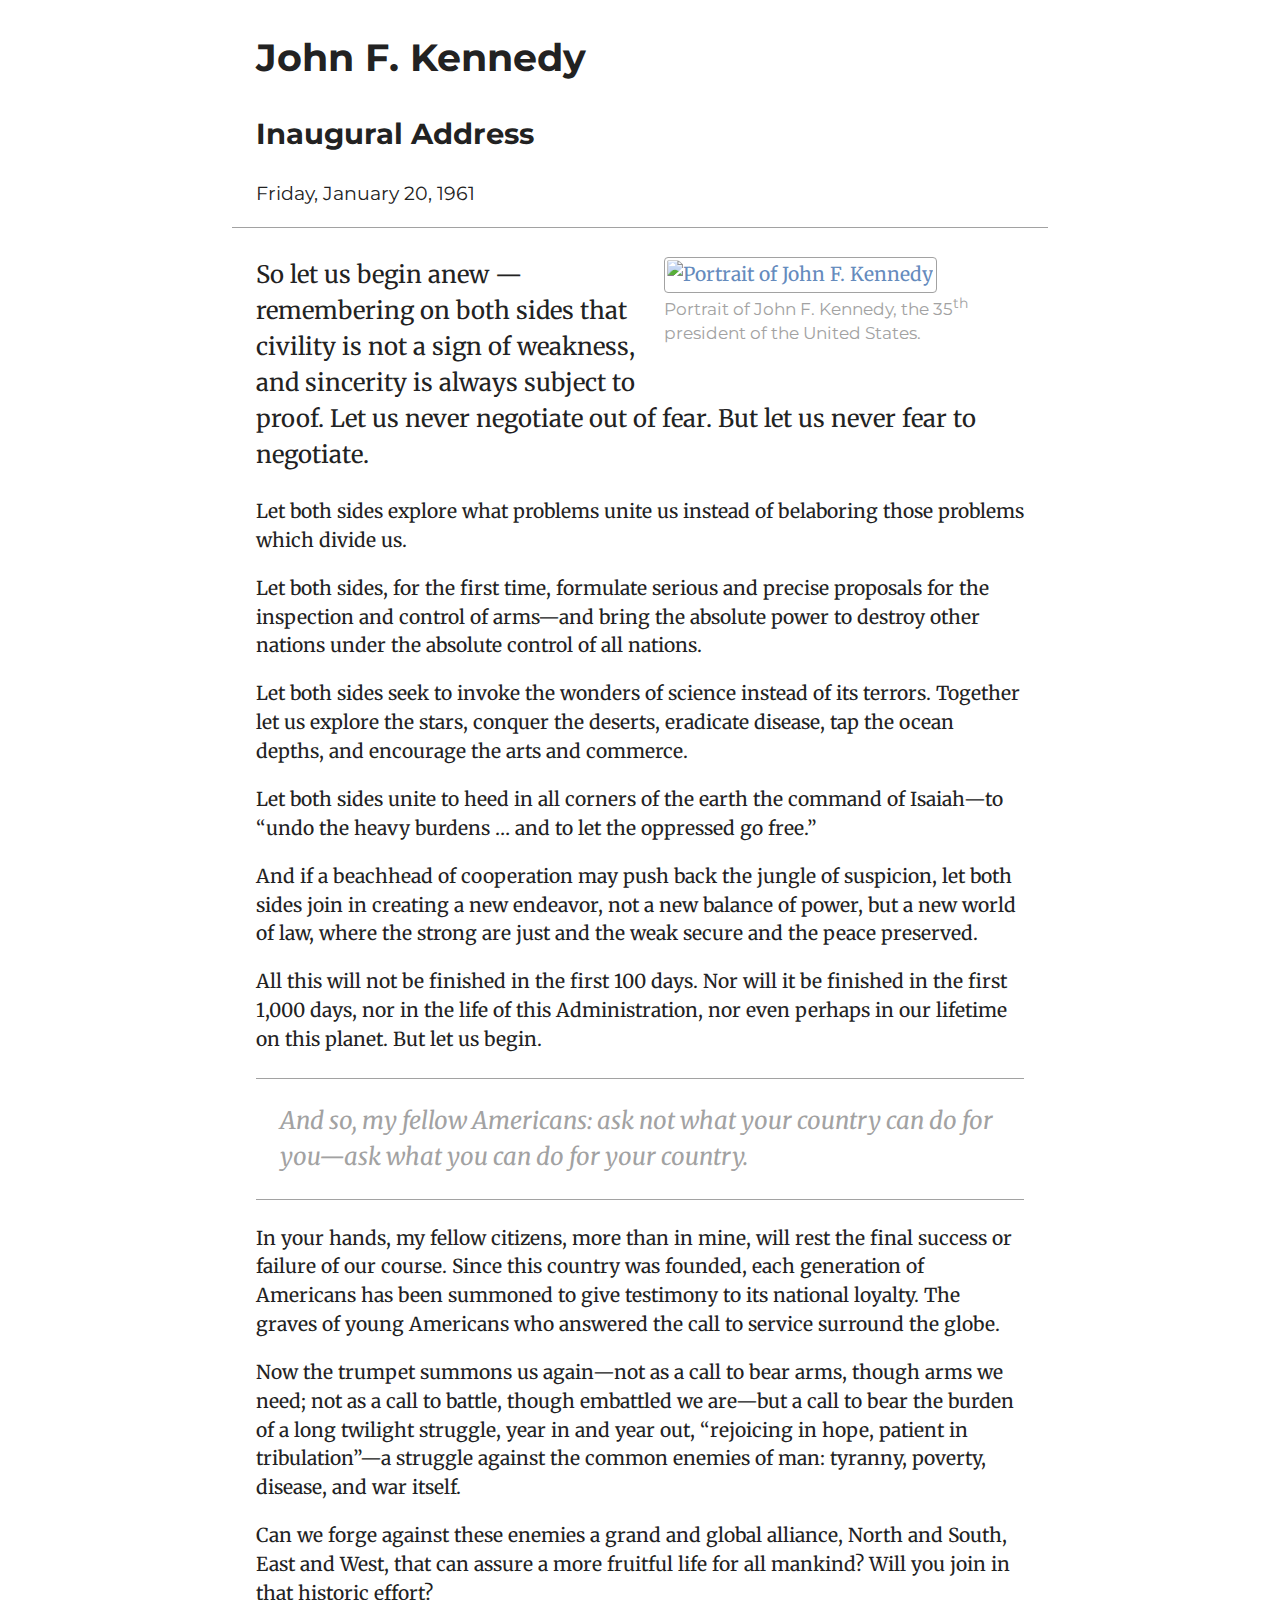
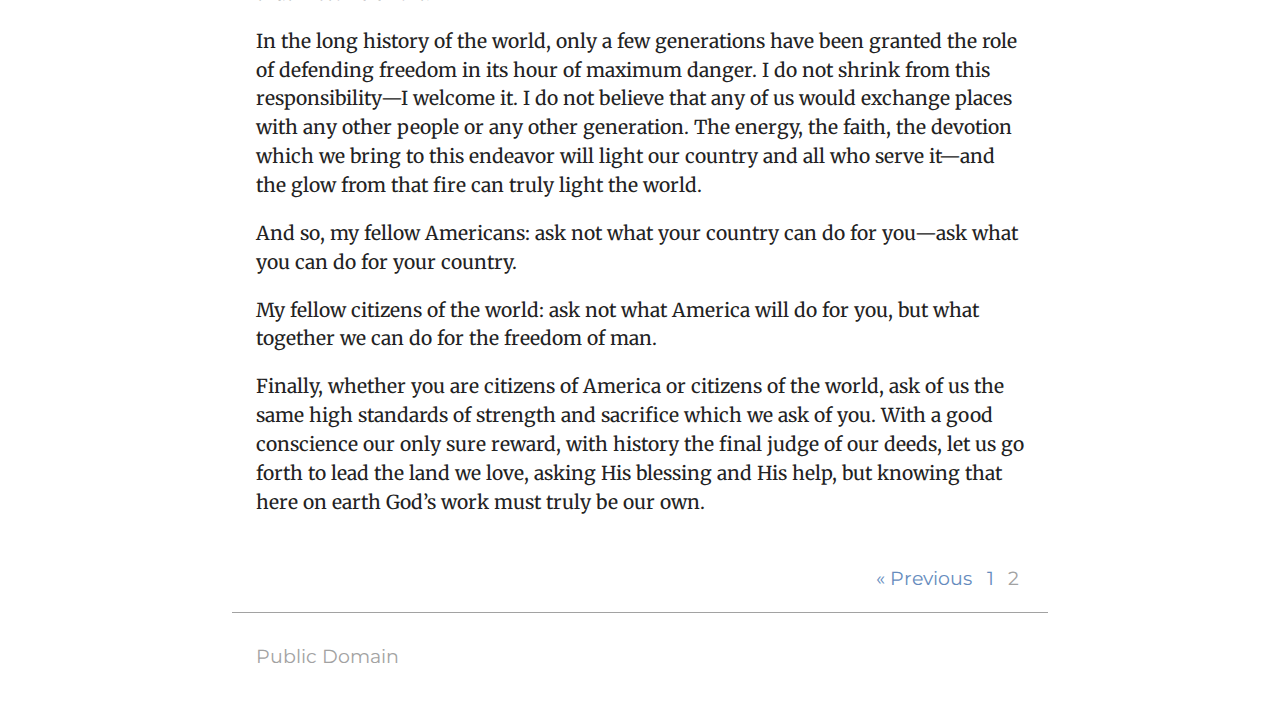
==== 2.html @ f9a07613 "Remove role attributes" ====
<!DOCTYPE html>
<html lang="en">
<head>
  <meta charset="utf-8">
	<meta http-equiv="X-UA-Compatible" content="IE=edge">
  <meta name="viewport" content="width=device-width, initial-scale=1">
  <title>Page 2 | JFK Inaugural Address</title>

  <link rel="stylesheet" href="https://unpkg.com/normalize.css">
	<link rel="stylesheet" href="https://fonts.googleapis.com/css?family=Montserrat:400,700%7CMerriweather:400,400italic">
  <link rel="stylesheet" href="css/style.css">

</head>

  <body>

  <nav class="visuallyhidden focusable">
    <a href="#content">Skip to content</a>
  </nav>

    <header class="site-header">
      <div class="container site-header__container">
        <h1 class="site-header__title">John F. Kennedy</h1>
        <h2>Inaugural Address</h2>
        <p>Friday, January 20, 1961</p>
      </div><!-- end container -->
    </header><!-- end header -->

    <main id="content">
      <div class="container main__container">

        <figure class="photo sm-one-half float--right">
          <a href="https://upload.wikimedia.org/wikipedia/commons/1/1e/JFK_White_House_portrait_looking_up_lighting_corrected.jpg" class="photo__link">
            <img src="https://upload.wikimedia.org/wikipedia/commons/1/1e/JFK_White_House_portrait_looking_up_lighting_corrected.jpg" alt="Portrait of John F. Kennedy" class="photo__img" width="760" height="970">
          </a>
          <figcaption class="photo__caption">Portrait of John F. Kennedy, the 35<sup>th</sup> president of the United States.</figcaption>
        </figure><!-- end photo -->

        <p class="lead">So let us begin anew &mdash;remembering on both sides that civility is not a sign of weakness, and sincerity is always subject to proof. Let us never negotiate out of fear. But let us never fear to negotiate.</p>

        <p>Let both sides explore what problems unite us instead of belaboring those problems which divide us.</p>

        <p>Let both sides, for the first time, formulate serious and precise proposals for the inspection and control of arms&mdash;and bring the absolute power to destroy other nations under the absolute control of all nations.</p>

        <p>Let both sides seek to invoke the wonders of science instead of its terrors. Together let us explore the stars, conquer the deserts, eradicate disease, tap the ocean depths, and encourage the arts and commerce.</p>

        <p>Let both sides unite to heed in all corners of the earth the command of Isaiah&mdash;to &ldquo;undo the heavy burdens &hellip; and to let the oppressed go free.&rdquo;</p>

        <p>And if a beachhead of cooperation may push back the jungle of suspicion, let both sides join in creating a new endeavor, not a new balance of power, but a new world of law, where the strong are just and the weak secure and the peace preserved.</p>

        <p>All this will not be finished in the first 100 days. Nor will it be finished in the first 1,000 days, nor in the life of this Administration, nor even perhaps in our lifetime on this planet. But let us begin.</p>

        <p class="pullquote" aria-hidden="true">And so, my fellow Americans: ask not what your country can do for you&mdash;ask what you can do for your country.</p>

        <p>In your hands, my fellow citizens, more than in mine, will rest the final success or failure of our course. Since this country was founded, each generation of Americans has been summoned to give testimony to its national loyalty. The graves of young Americans who answered the call to service surround the globe.</p>

        <p>Now the trumpet summons us again&mdash;not as a call to bear arms, though arms we need; not as a call to battle, though embattled we are&mdash;but a call to bear the burden of a long twilight struggle, year in and year out, &ldquo;rejoicing in hope, patient in tribulation&rdquo;&mdash;a struggle against the common enemies of man: tyranny, poverty, disease, and war itself.</p>

        <p>Can we forge against these enemies a grand and global alliance, North and South, East and West, that can assure a more fruitful life for all mankind? Will you join in that historic effort?</p>

        <p>In the long history of the world, only a few generations have been granted the role of defending freedom in its hour of maximum danger. I do not shrink from this responsibility&mdash;I welcome it. I do not believe that any of us would exchange places with any other people or any other generation. The energy, the faith, the devotion which we bring to this endeavor will light our country and all who serve it&mdash;and the glow from that fire can truly light the world.</p>

        <p>And so, my fellow Americans: ask not what your country can do for you&mdash;ask what you can do for your country.</p>

        <p>My fellow citizens of the world: ask not what America will do for you, but what together we can do for the freedom of man.</p>

        <p>Finally, whether you are citizens of America or citizens of the world, ask of us the same high standards of strength and sacrifice which we ask of you. With a good conscience our only sure reward, with history the final judge of our deeds, let us go forth to lead the land we love, asking His blessing and His help, but knowing that here on earth God&rsquo;s work must truly be our own.</p>

      </div><!-- end container -->
    </main><!-- end content -->

    <nav class="site-nav">
      <div class="container site-nav__container">
        <ul class="site-nav__list">
          <li class="site-nav__item"><a href="index.html" title="Go to previous page" class="site-nav__link">&laquo; Previous</a></li>
          <li class="site-nav__item"><a href="index.html" title="Go to page 1" class="site-nav__link">1</a></li>
          <li class="site-nav__item site-nav__item--inactive">2</li>
        </ul>
      </div><!-- end container -->
    </nav><!-- end navigation -->

    <footer class="site-footer">
      <div class="container">
        <p class="site-footer__credit">Public Domain</p>
      </div><!-- end container -->
    </footer><!-- end footer -->

  </body>

</html>
---- css/style.css ----
/********************/
/*! General Styles  */
/********************/

html {
  box-sizing: border-box;
}

*, *:before, *:after {
  box-sizing: inherit;
}

body {
  color: #222222;
  font-family: "Merriweather", Georgia, Times, serif;
  font-size: 120%;
  line-height: 1.5;
}

img {
  height: auto;
  width: 100%;
  max-width: 100%;
}

figure {
  margin: 0;
}

/* Links */
a {
  color: #658bbd;
  text-decoration: none;
}

a:active,
a:hover,
a:focus {
  color: #4d6b91;
}

/*******************/
/*! Helper Styles  */
/*******************/

/* Hide Visually */
.visuallyhidden {
  border: 0;
  clip: rect(0 0 0 0);
  height: 1px;
  margin: -1px;
  overflow: hidden;
  padding: 0;
  position: absolute;
  width: 1px;
}

.visuallyhidden.focusable:active,
.visuallyhidden.focusable:focus {
  clip: auto;
  height: auto;
  margin: 0;
  overflow: visible;
  position: static;
  width: auto;
}

/************/
/*! Layout  */
/************/

.container {
  margin: 1.5em auto;
  padding: 0 1.25em;
  max-width: 42.5em;
}

.container::after {
  clear: both;
  content: "";
  display: table;
}

/* Grid */
@media (min-width: 43.75em) {
  .sm-one-third {
    width: 33.3333333333%;
  }

  .sm-one-half {
    width: 50%;
  }  
}

/* Float */
.float--left {
  float: left;
}

.float--right {
  float: right;
}

/********************/
/*! Content Blocks  */
/********************/

/* Header */
.site-header {
  margin-bottom: 1.5em;
  font-family: "Montserrat", Helvetica, Arial, sans-serif;
}

.site-header__container {
  border-bottom: 1px solid #a2a2a2;
}

/* Photo */
.photo {
  margin-bottom: 1.5em;
}

.photo.float--right,
.photo.float--left {
  float: none;
  padding-right: 0;
}

@media (min-width: 43.75em) {
  .photo.float--left {
    float: left;
    padding-right: 1.25em;
  }
  
  .photo.float--right {
    float: right;
    padding-left: 1.25em;
  }  
}

.photo__img {
  border: 1px solid #a2a2a2;
  border-radius: 4px;
  padding: .125em;
}

.photo__caption {
  color: #a2a2a2;
  font-family: "Montserrat", Helvetica, Arial, sans-serif;
  font-size: .875em;
  font-weight: 400;
}

/* Lead paragraph */
.lead {
  margin-top: 0;
  font-size: 1.25em;
}

/* Site Navigation */
.site-nav {
  font-family: "Montserrat", Helvetica, Arial, sans-serif;
  text-align: right;
}

.site-nav__container {
  border-bottom: 1px solid #a2a2a2;
}

.site-nav__list {
  list-style: none;
}

.site-nav__item {
  display: inline;
  padding: 0 .25em;
}

.site-nav__item--inactive {
  color: #a2a2a2;
}

/* Footer */
.site-footer {
  color: #a2a2a2;
  font-family: "Montserrat", Helvetica, Arial, sans-serif;
}

/* Pull Quotes */
.pullquote {
  border-bottom: 1px solid #a2a2a2;
  border-top: 1px solid #a2a2a2;
  color: #a2a2a2;
  font-size: 1.25em;
  font-style: italic;
  padding: 1em;
}
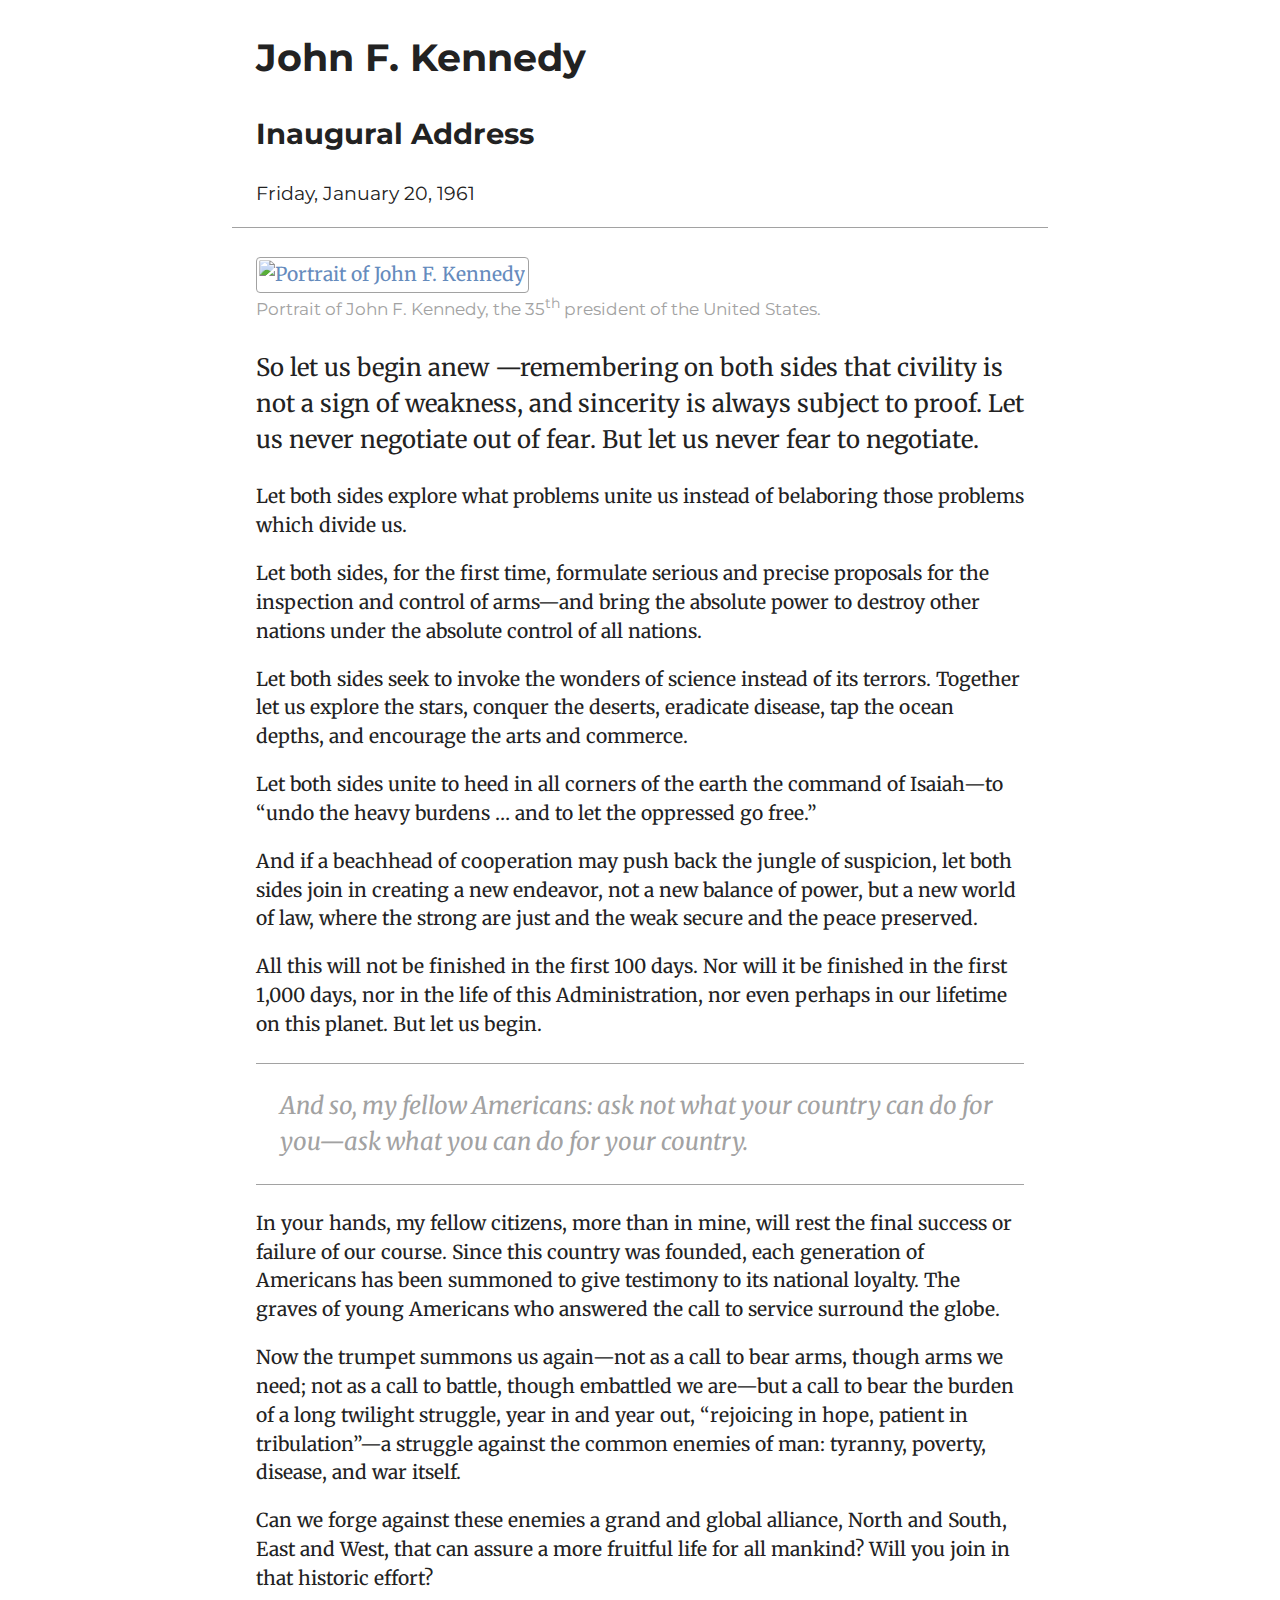
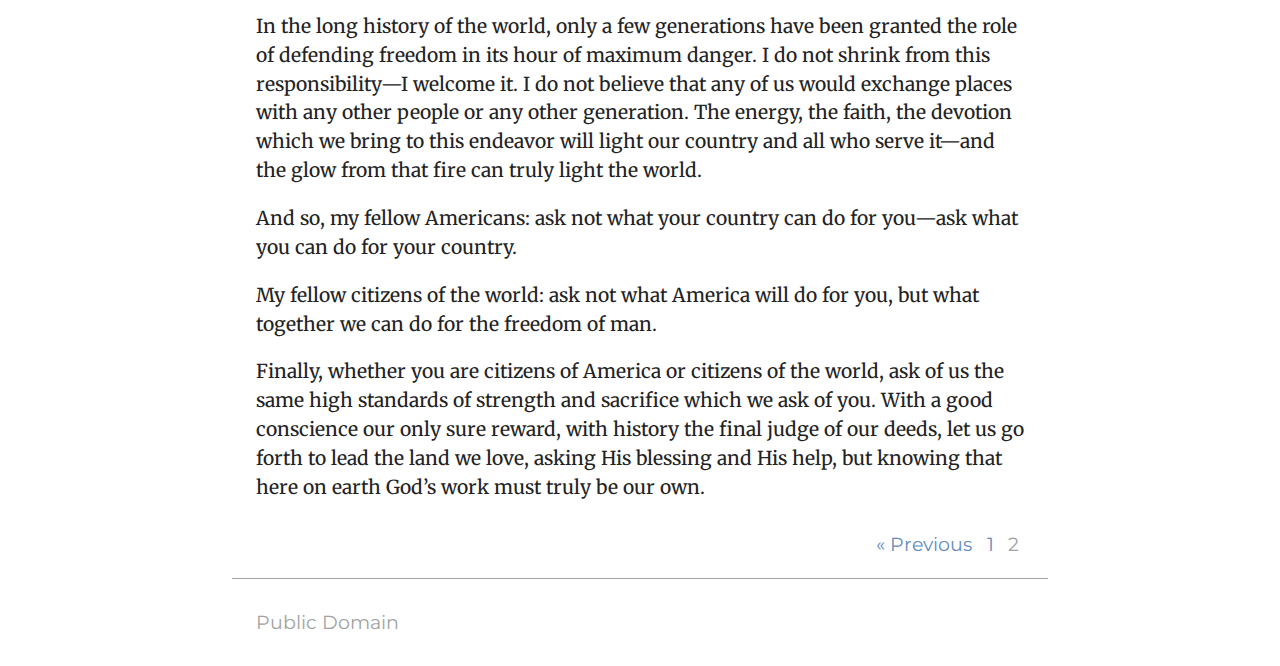
==== commit a30ff97c: "Remove float" ====
--- a/2.html
+++ b/2.html
@@ -14,9 +14,9 @@
 
   <body>
 
-  <nav class="visuallyhidden focusable">
-    <a href="#content">Skip to content</a>
-  </nav>
+    <nav class="visuallyhidden focusable">
+      <a href="#content">Skip to content</a>
+    </nav>
 
     <header class="site-header">
       <div class="container site-header__container">
@@ -29,7 +29,7 @@
     <main id="content">
       <div class="container main__container">
 
-        <figure class="photo sm-one-half float--right">
+        <figure class="photo">
           <a href="https://upload.wikimedia.org/wikipedia/commons/1/1e/JFK_White_House_portrait_looking_up_lighting_corrected.jpg" class="photo__link">
             <img src="https://upload.wikimedia.org/wikipedia/commons/1/1e/JFK_White_House_portrait_looking_up_lighting_corrected.jpg" alt="Portrait of John F. Kennedy" class="photo__img" width="760" height="970">
           </a>
--- a/css/style.css
+++ b/css/style.css
@@ -6,13 +6,15 @@
   box-sizing: border-box;
 }
 
-*, *:before, *:after {
+*,
+*:before,
+*:after {
   box-sizing: inherit;
 }
 
 body {
   color: #222222;
-  font-family: "Merriweather", Georgia, Times, serif;
+  font-family: 'Merriweather', Georgia, Times, serif;
   font-size: 120%;
   line-height: 1.5;
 }
@@ -75,32 +77,6 @@
   max-width: 42.5em;
 }
 
-.container::after {
-  clear: both;
-  content: "";
-  display: table;
-}
-
-/* Grid */
-@media (min-width: 43.75em) {
-  .sm-one-third {
-    width: 33.3333333333%;
-  }
-
-  .sm-one-half {
-    width: 50%;
-  }  
-}
-
-/* Float */
-.float--left {
-  float: left;
-}
-
-.float--right {
-  float: right;
-}
-
 /********************/
 /*! Content Blocks  */
 /********************/
@@ -108,7 +84,7 @@
 /* Header */
 .site-header {
   margin-bottom: 1.5em;
-  font-family: "Montserrat", Helvetica, Arial, sans-serif;
+  font-family: 'Montserrat', Helvetica, Arial, sans-serif;
 }
 
 .site-header__container {
@@ -131,23 +107,23 @@
     float: left;
     padding-right: 1.25em;
   }
-  
+
   .photo.float--right {
     float: right;
     padding-left: 1.25em;
-  }  
+  }
 }
 
 .photo__img {
   border: 1px solid #a2a2a2;
   border-radius: 4px;
-  padding: .125em;
+  padding: 0.125em;
 }
 
 .photo__caption {
   color: #a2a2a2;
-  font-family: "Montserrat", Helvetica, Arial, sans-serif;
-  font-size: .875em;
+  font-family: 'Montserrat', Helvetica, Arial, sans-serif;
+  font-size: 0.875em;
   font-weight: 400;
 }
 
@@ -159,7 +135,7 @@
 
 /* Site Navigation */
 .site-nav {
-  font-family: "Montserrat", Helvetica, Arial, sans-serif;
+  font-family: 'Montserrat', Helvetica, Arial, sans-serif;
   text-align: right;
 }
 
@@ -173,7 +149,7 @@
 
 .site-nav__item {
   display: inline;
-  padding: 0 .25em;
+  padding: 0 0.25em;
 }
 
 .site-nav__item--inactive {
@@ -183,7 +159,7 @@
 /* Footer */
 .site-footer {
   color: #a2a2a2;
-  font-family: "Montserrat", Helvetica, Arial, sans-serif;
+  font-family: 'Montserrat', Helvetica, Arial, sans-serif;
 }
 
 /* Pull Quotes */
@@ -194,4 +170,4 @@
   font-size: 1.25em;
   font-style: italic;
   padding: 1em;
-}+}
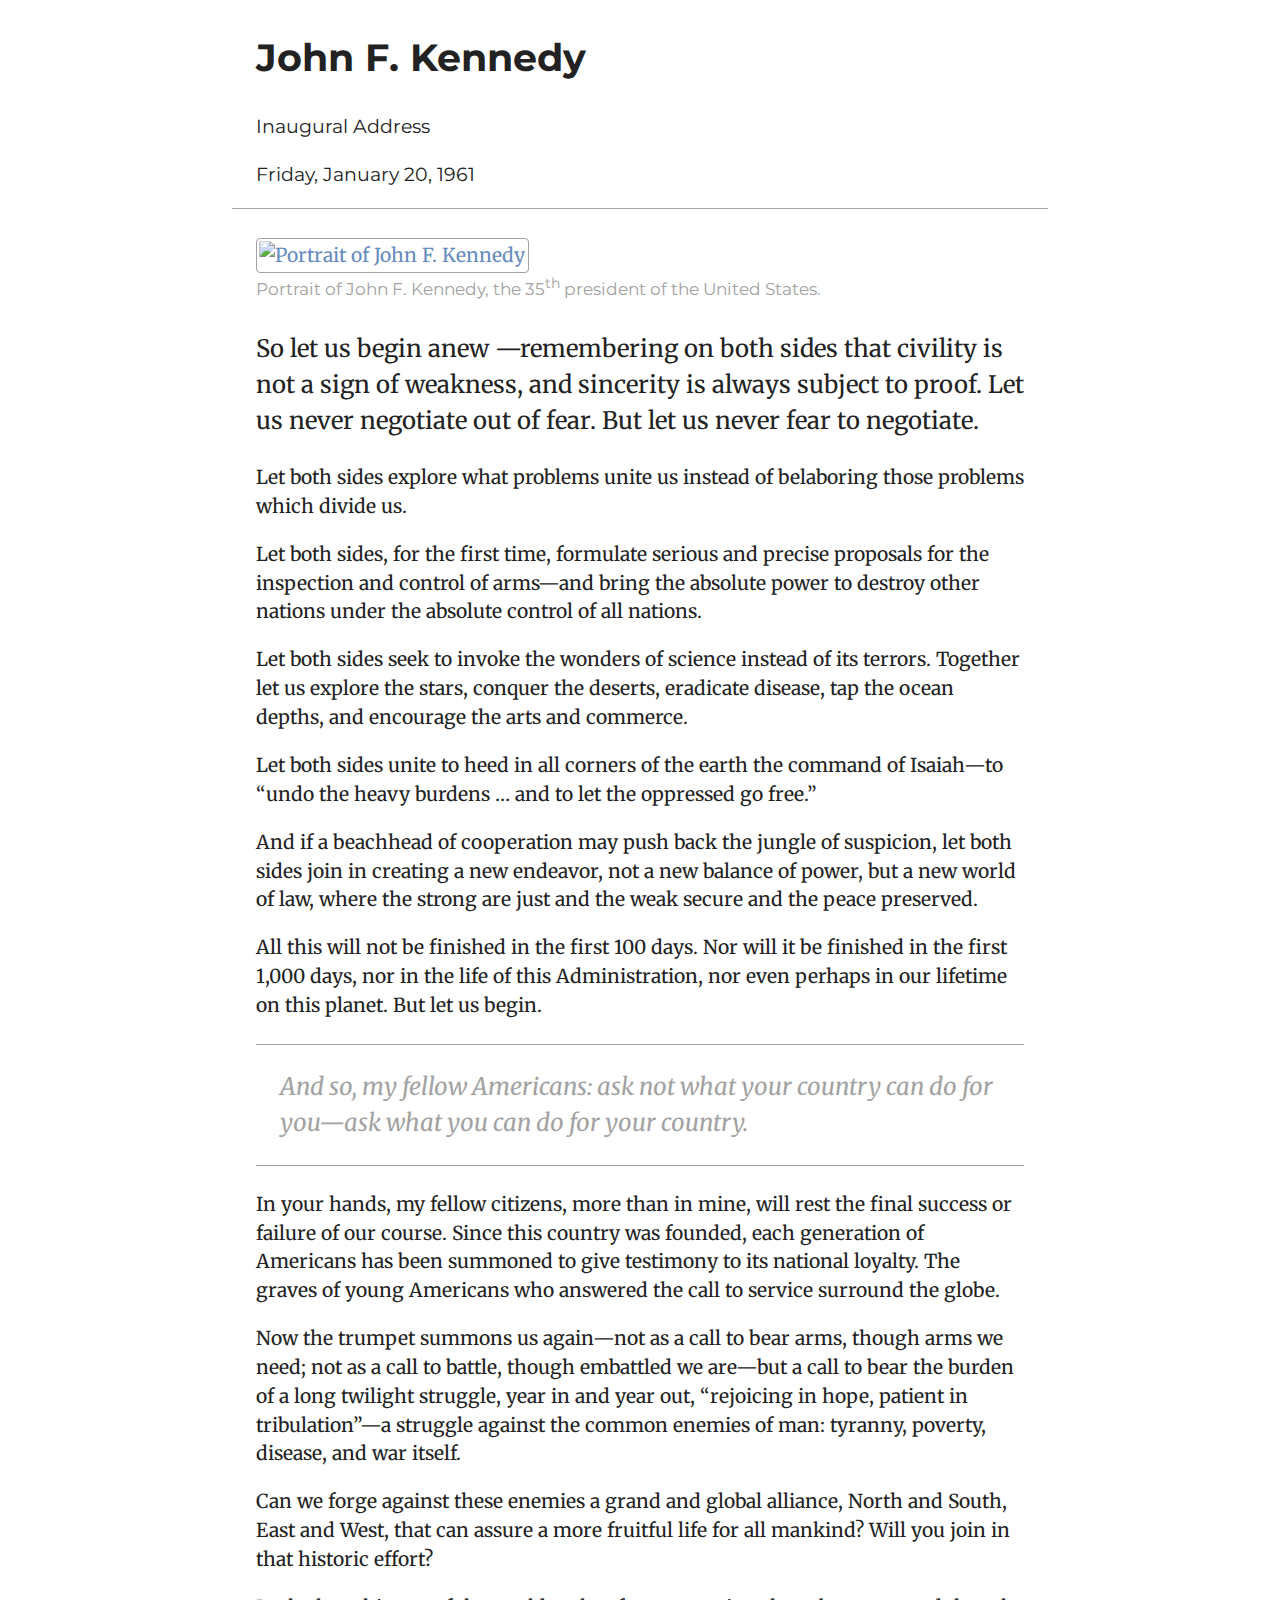
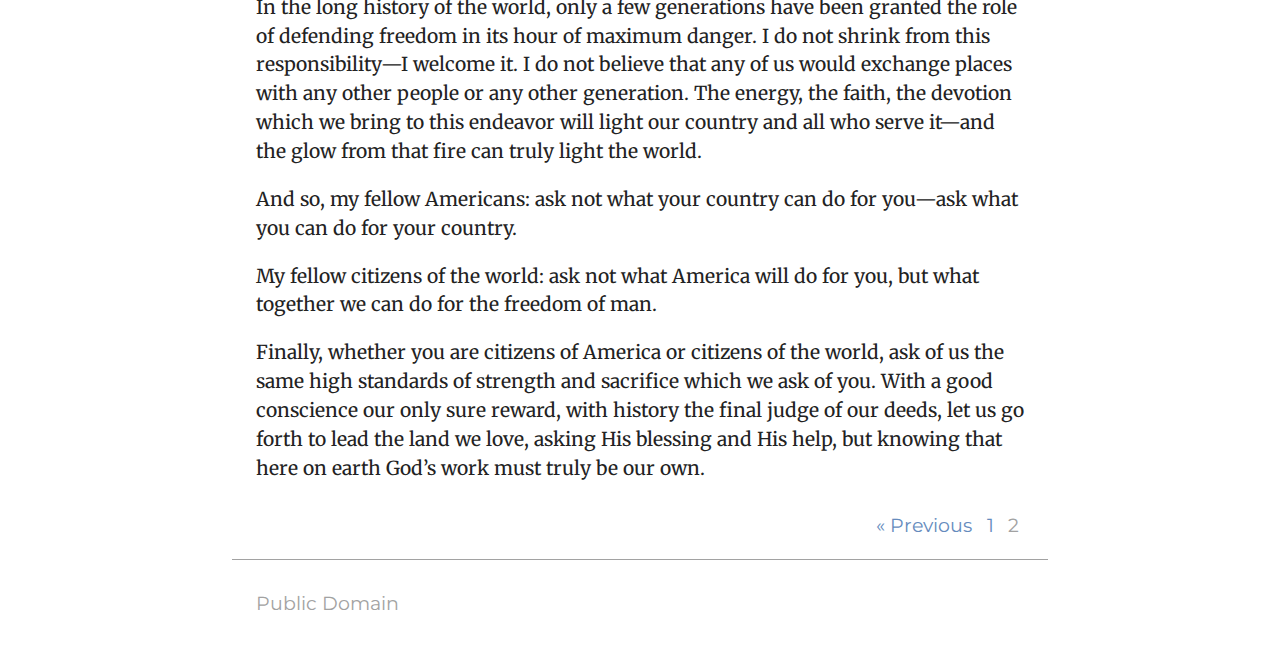
==== commit 4828c4ab: "Use paragraph for tagline" ====
--- a/2.html
+++ b/2.html
@@ -21,7 +21,7 @@
     <header class="site-header">
       <div class="container site-header__container">
         <h1 class="site-header__title">John F. Kennedy</h1>
-        <h2>Inaugural Address</h2>
+        <p>Inaugural Address</p>
         <p>Friday, January 20, 1961</p>
       </div><!-- end container -->
     </header><!-- end header -->
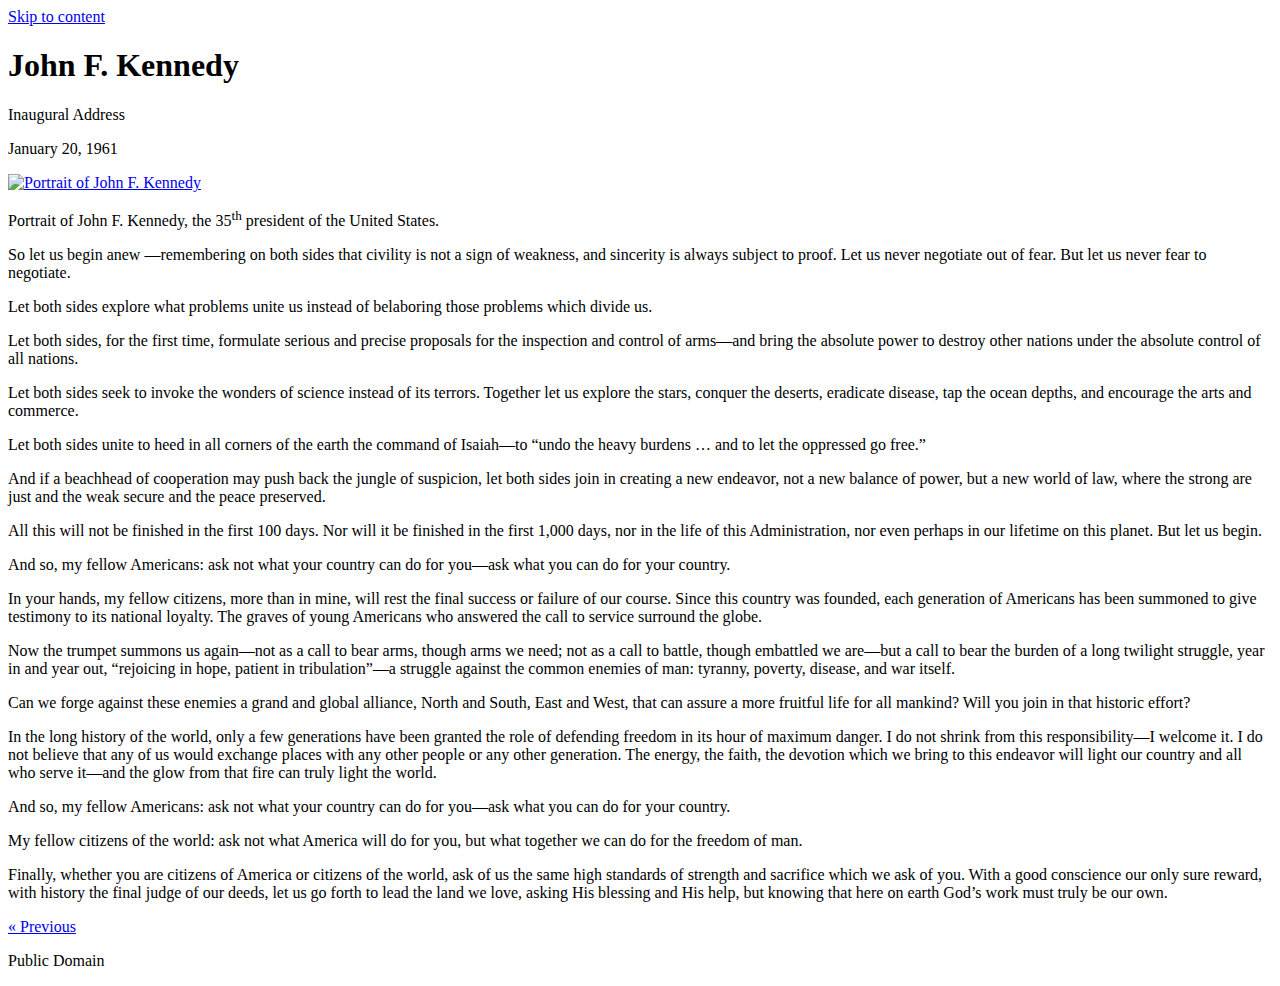
==== commit 4849e9bf: "Remove stylesheet links" ====
--- a/2.html
+++ b/2.html
@@ -5,10 +5,6 @@
 	<meta http-equiv="X-UA-Compatible" content="IE=edge">
   <meta name="viewport" content="width=device-width, initial-scale=1">
   <title>Page 2 | JFK Inaugural Address</title>
-
-  <link rel="stylesheet" href="https://unpkg.com/normalize.css">
-	<link rel="stylesheet" href="https://fonts.googleapis.com/css?family=Montserrat:400,700%7CMerriweather:400,400italic">
-  <link rel="stylesheet" href="css/style.css">
 
 </head>
 
@@ -19,24 +15,23 @@
     </nav>
 
     <header class="site-header">
-      <div class="container site-header__container">
-        <h1 class="site-header__title">John F. Kennedy</h1>
+      <div class="container">
+        <h1>John F. Kennedy</h1>
         <p>Inaugural Address</p>
-        <p>Friday, January 20, 1961</p>
+        <p><time>January 20, 1961</time></p>
       </div><!-- end container -->
     </header><!-- end header -->
 
     <main id="content">
-      <div class="container main__container">
+      <div class="container">
+        <div class="photo">
+          <a href="https://upload.wikimedia.org/wikipedia/commons/1/1e/JFK_White_House_portrait_looking_up_lighting_corrected.jpg">
+            <img src="https://upload.wikimedia.org/wikipedia/commons/1/1e/JFK_White_House_portrait_looking_up_lighting_corrected.jpg" alt="Portrait of John F. Kennedy">
+          </a>
+          <p>Portrait of John F. Kennedy, the 35<sup>th</sup> president of the United States.</p>
+        </div><!-- end photo -->
 
-        <figure class="photo">
-          <a href="https://upload.wikimedia.org/wikipedia/commons/1/1e/JFK_White_House_portrait_looking_up_lighting_corrected.jpg" class="photo__link">
-            <img src="https://upload.wikimedia.org/wikipedia/commons/1/1e/JFK_White_House_portrait_looking_up_lighting_corrected.jpg" alt="Portrait of John F. Kennedy" class="photo__img" width="760" height="970">
-          </a>
-          <figcaption class="photo__caption">Portrait of John F. Kennedy, the 35<sup>th</sup> president of the United States.</figcaption>
-        </figure><!-- end photo -->
-
-        <p class="lead">So let us begin anew &mdash;remembering on both sides that civility is not a sign of weakness, and sincerity is always subject to proof. Let us never negotiate out of fear. But let us never fear to negotiate.</p>
+        <p>So let us begin anew &mdash;remembering on both sides that civility is not a sign of weakness, and sincerity is always subject to proof. Let us never negotiate out of fear. But let us never fear to negotiate.</p>
 
         <p>Let both sides explore what problems unite us instead of belaboring those problems which divide us.</p>
 
@@ -65,23 +60,18 @@
         <p>My fellow citizens of the world: ask not what America will do for you, but what together we can do for the freedom of man.</p>
 
         <p>Finally, whether you are citizens of America or citizens of the world, ask of us the same high standards of strength and sacrifice which we ask of you. With a good conscience our only sure reward, with history the final judge of our deeds, let us go forth to lead the land we love, asking His blessing and His help, but knowing that here on earth God&rsquo;s work must truly be our own.</p>
-
       </div><!-- end container -->
     </main><!-- end content -->
 
     <nav class="site-nav">
-      <div class="container site-nav__container">
-        <ul class="site-nav__list">
-          <li class="site-nav__item"><a href="index.html" title="Go to previous page" class="site-nav__link">&laquo; Previous</a></li>
-          <li class="site-nav__item"><a href="index.html" title="Go to page 1" class="site-nav__link">1</a></li>
-          <li class="site-nav__item site-nav__item--inactive">2</li>
-        </ul>
+      <div class="container">
+        <a href="index.html">&laquo; Previous</a>
       </div><!-- end container -->
     </nav><!-- end navigation -->
 
     <footer class="site-footer">
       <div class="container">
-        <p class="site-footer__credit">Public Domain</p>
+        <p>Public Domain</p>
       </div><!-- end container -->
     </footer><!-- end footer -->
 
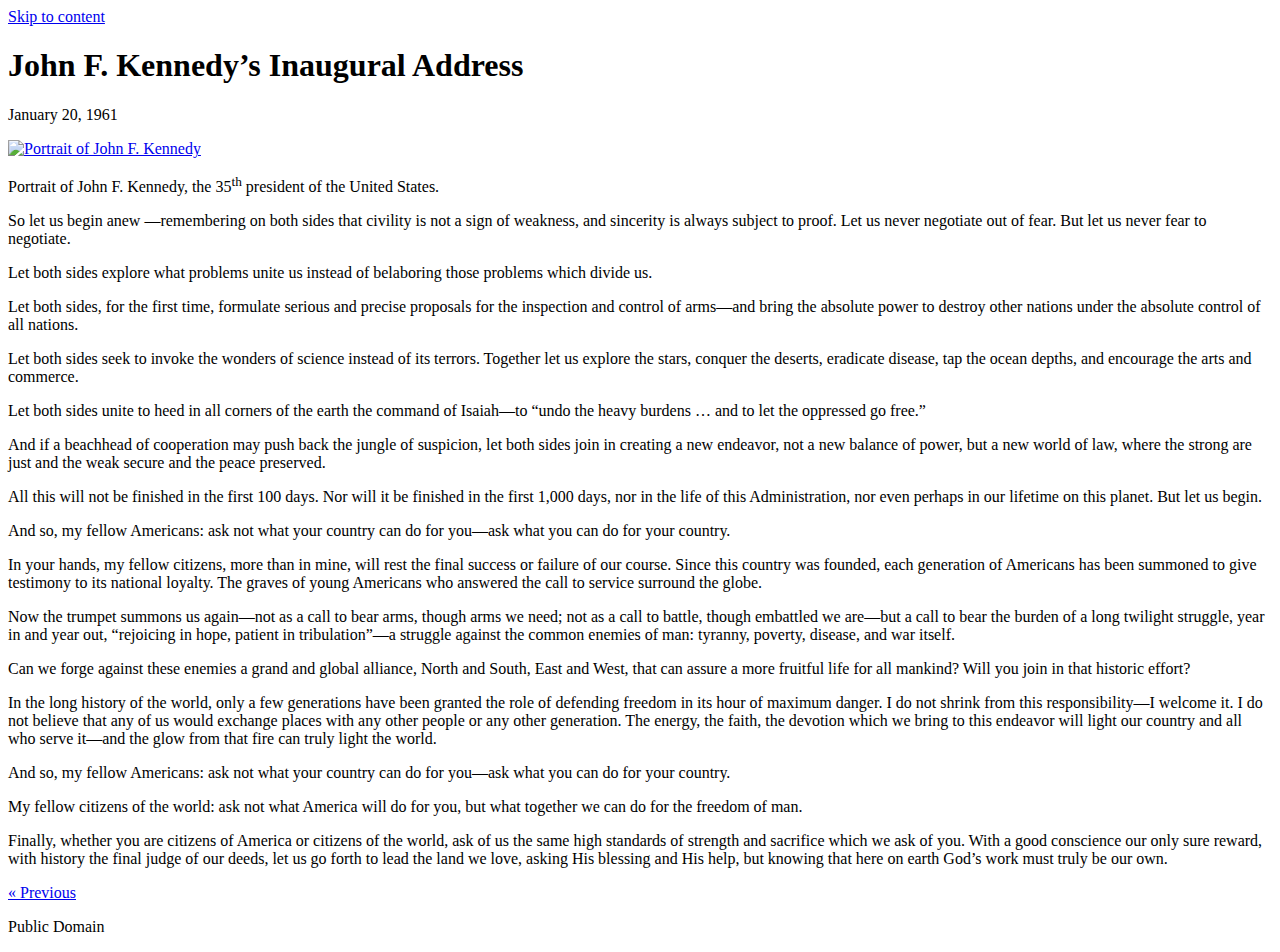
==== commit e237a5d5: "Adjust site title" ====
--- a/2.html
+++ b/2.html
@@ -2,7 +2,6 @@
 <html lang="en">
 <head>
   <meta charset="utf-8">
-	<meta http-equiv="X-UA-Compatible" content="IE=edge">
   <meta name="viewport" content="width=device-width, initial-scale=1">
   <title>Page 2 | JFK Inaugural Address</title>
 
@@ -15,64 +14,55 @@
     </nav>
 
     <header class="site-header">
-      <div class="container">
-        <h1>John F. Kennedy</h1>
-        <p>Inaugural Address</p>
-        <p><time>January 20, 1961</time></p>
-      </div><!-- end container -->
+      <h1>John F. Kennedy&rsquo;s Inaugural Address</h1>
+      <p><time>January 20, 1961</time></p>
     </header><!-- end header -->
 
     <main id="content">
-      <div class="container">
-        <div class="photo">
-          <a href="https://upload.wikimedia.org/wikipedia/commons/1/1e/JFK_White_House_portrait_looking_up_lighting_corrected.jpg">
-            <img src="https://upload.wikimedia.org/wikipedia/commons/1/1e/JFK_White_House_portrait_looking_up_lighting_corrected.jpg" alt="Portrait of John F. Kennedy">
-          </a>
-          <p>Portrait of John F. Kennedy, the 35<sup>th</sup> president of the United States.</p>
-        </div><!-- end photo -->
+      <div class="photo">
+        <a href="https://upload.wikimedia.org/wikipedia/commons/1/1e/JFK_White_House_portrait_looking_up_lighting_corrected.jpg">
+          <img src="https://upload.wikimedia.org/wikipedia/commons/1/1e/JFK_White_House_portrait_looking_up_lighting_corrected.jpg" alt="Portrait of John F. Kennedy">
+        </a>
+        <p>Portrait of John F. Kennedy, the 35<sup>th</sup> president of the United States.</p>
+      </div><!-- end photo -->
 
-        <p>So let us begin anew &mdash;remembering on both sides that civility is not a sign of weakness, and sincerity is always subject to proof. Let us never negotiate out of fear. But let us never fear to negotiate.</p>
+      <p>So let us begin anew &mdash;remembering on both sides that civility is not a sign of weakness, and sincerity is always subject to proof. Let us never negotiate out of fear. But let us never fear to negotiate.</p>
 
-        <p>Let both sides explore what problems unite us instead of belaboring those problems which divide us.</p>
+      <p>Let both sides explore what problems unite us instead of belaboring those problems which divide us.</p>
 
-        <p>Let both sides, for the first time, formulate serious and precise proposals for the inspection and control of arms&mdash;and bring the absolute power to destroy other nations under the absolute control of all nations.</p>
+      <p>Let both sides, for the first time, formulate serious and precise proposals for the inspection and control of arms&mdash;and bring the absolute power to destroy other nations under the absolute control of all nations.</p>
 
-        <p>Let both sides seek to invoke the wonders of science instead of its terrors. Together let us explore the stars, conquer the deserts, eradicate disease, tap the ocean depths, and encourage the arts and commerce.</p>
+      <p>Let both sides seek to invoke the wonders of science instead of its terrors. Together let us explore the stars, conquer the deserts, eradicate disease, tap the ocean depths, and encourage the arts and commerce.</p>
 
-        <p>Let both sides unite to heed in all corners of the earth the command of Isaiah&mdash;to &ldquo;undo the heavy burdens &hellip; and to let the oppressed go free.&rdquo;</p>
+      <p>Let both sides unite to heed in all corners of the earth the command of Isaiah&mdash;to &ldquo;undo the heavy burdens &hellip; and to let the oppressed go free.&rdquo;</p>
 
-        <p>And if a beachhead of cooperation may push back the jungle of suspicion, let both sides join in creating a new endeavor, not a new balance of power, but a new world of law, where the strong are just and the weak secure and the peace preserved.</p>
+      <p>And if a beachhead of cooperation may push back the jungle of suspicion, let both sides join in creating a new endeavor, not a new balance of power, but a new world of law, where the strong are just and the weak secure and the peace preserved.</p>
 
-        <p>All this will not be finished in the first 100 days. Nor will it be finished in the first 1,000 days, nor in the life of this Administration, nor even perhaps in our lifetime on this planet. But let us begin.</p>
+      <p>All this will not be finished in the first 100 days. Nor will it be finished in the first 1,000 days, nor in the life of this Administration, nor even perhaps in our lifetime on this planet. But let us begin.</p>
 
-        <p class="pullquote" aria-hidden="true">And so, my fellow Americans: ask not what your country can do for you&mdash;ask what you can do for your country.</p>
+      <p class="pullquote" aria-hidden="true">And so, my fellow Americans: ask not what your country can do for you&mdash;ask what you can do for your country.</p>
 
-        <p>In your hands, my fellow citizens, more than in mine, will rest the final success or failure of our course. Since this country was founded, each generation of Americans has been summoned to give testimony to its national loyalty. The graves of young Americans who answered the call to service surround the globe.</p>
+      <p>In your hands, my fellow citizens, more than in mine, will rest the final success or failure of our course. Since this country was founded, each generation of Americans has been summoned to give testimony to its national loyalty. The graves of young Americans who answered the call to service surround the globe.</p>
 
-        <p>Now the trumpet summons us again&mdash;not as a call to bear arms, though arms we need; not as a call to battle, though embattled we are&mdash;but a call to bear the burden of a long twilight struggle, year in and year out, &ldquo;rejoicing in hope, patient in tribulation&rdquo;&mdash;a struggle against the common enemies of man: tyranny, poverty, disease, and war itself.</p>
+      <p>Now the trumpet summons us again&mdash;not as a call to bear arms, though arms we need; not as a call to battle, though embattled we are&mdash;but a call to bear the burden of a long twilight struggle, year in and year out, &ldquo;rejoicing in hope, patient in tribulation&rdquo;&mdash;a struggle against the common enemies of man: tyranny, poverty, disease, and war itself.</p>
 
-        <p>Can we forge against these enemies a grand and global alliance, North and South, East and West, that can assure a more fruitful life for all mankind? Will you join in that historic effort?</p>
+      <p>Can we forge against these enemies a grand and global alliance, North and South, East and West, that can assure a more fruitful life for all mankind? Will you join in that historic effort?</p>
 
-        <p>In the long history of the world, only a few generations have been granted the role of defending freedom in its hour of maximum danger. I do not shrink from this responsibility&mdash;I welcome it. I do not believe that any of us would exchange places with any other people or any other generation. The energy, the faith, the devotion which we bring to this endeavor will light our country and all who serve it&mdash;and the glow from that fire can truly light the world.</p>
+      <p>In the long history of the world, only a few generations have been granted the role of defending freedom in its hour of maximum danger. I do not shrink from this responsibility&mdash;I welcome it. I do not believe that any of us would exchange places with any other people or any other generation. The energy, the faith, the devotion which we bring to this endeavor will light our country and all who serve it&mdash;and the glow from that fire can truly light the world.</p>
 
-        <p>And so, my fellow Americans: ask not what your country can do for you&mdash;ask what you can do for your country.</p>
+      <p>And so, my fellow Americans: ask not what your country can do for you&mdash;ask what you can do for your country.</p>
 
-        <p>My fellow citizens of the world: ask not what America will do for you, but what together we can do for the freedom of man.</p>
+      <p>My fellow citizens of the world: ask not what America will do for you, but what together we can do for the freedom of man.</p>
 
-        <p>Finally, whether you are citizens of America or citizens of the world, ask of us the same high standards of strength and sacrifice which we ask of you. With a good conscience our only sure reward, with history the final judge of our deeds, let us go forth to lead the land we love, asking His blessing and His help, but knowing that here on earth God&rsquo;s work must truly be our own.</p>
-      </div><!-- end container -->
+      <p>Finally, whether you are citizens of America or citizens of the world, ask of us the same high standards of strength and sacrifice which we ask of you. With a good conscience our only sure reward, with history the final judge of our deeds, let us go forth to lead the land we love, asking His blessing and His help, but knowing that here on earth God&rsquo;s work must truly be our own.</p>
     </main><!-- end content -->
 
     <nav class="site-nav">
-      <div class="container">
-        <a href="index.html">&laquo; Previous</a>
-      </div><!-- end container -->
+      <a href="index.html">&laquo; Previous</a>
     </nav><!-- end navigation -->
 
     <footer class="site-footer">
-      <div class="container">
-        <p>Public Domain</p>
-      </div><!-- end container -->
+      <p>Public Domain</p>
     </footer><!-- end footer -->
 
   </body>
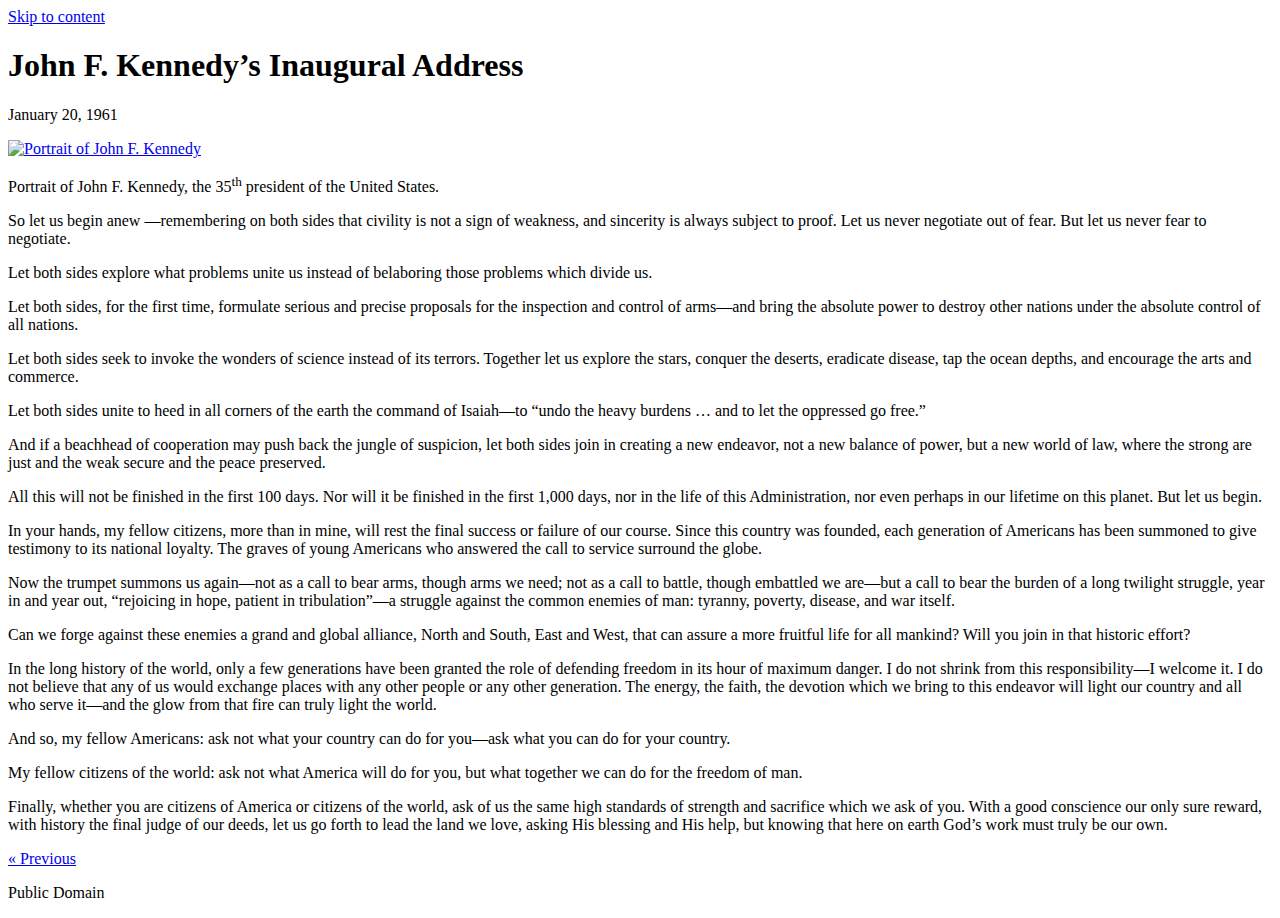
==== commit df7aeef7: "Remove pull quotes" ====
--- a/2.html
+++ b/2.html
@@ -40,8 +40,6 @@
 
       <p>All this will not be finished in the first 100 days. Nor will it be finished in the first 1,000 days, nor in the life of this Administration, nor even perhaps in our lifetime on this planet. But let us begin.</p>
 
-      <p class="pullquote" aria-hidden="true">And so, my fellow Americans: ask not what your country can do for you&mdash;ask what you can do for your country.</p>
-
       <p>In your hands, my fellow citizens, more than in mine, will rest the final success or failure of our course. Since this country was founded, each generation of Americans has been summoned to give testimony to its national loyalty. The graves of young Americans who answered the call to service surround the globe.</p>
 
       <p>Now the trumpet summons us again&mdash;not as a call to bear arms, though arms we need; not as a call to battle, though embattled we are&mdash;but a call to bear the burden of a long twilight struggle, year in and year out, &ldquo;rejoicing in hope, patient in tribulation&rdquo;&mdash;a struggle against the common enemies of man: tyranny, poverty, disease, and war itself.</p>
